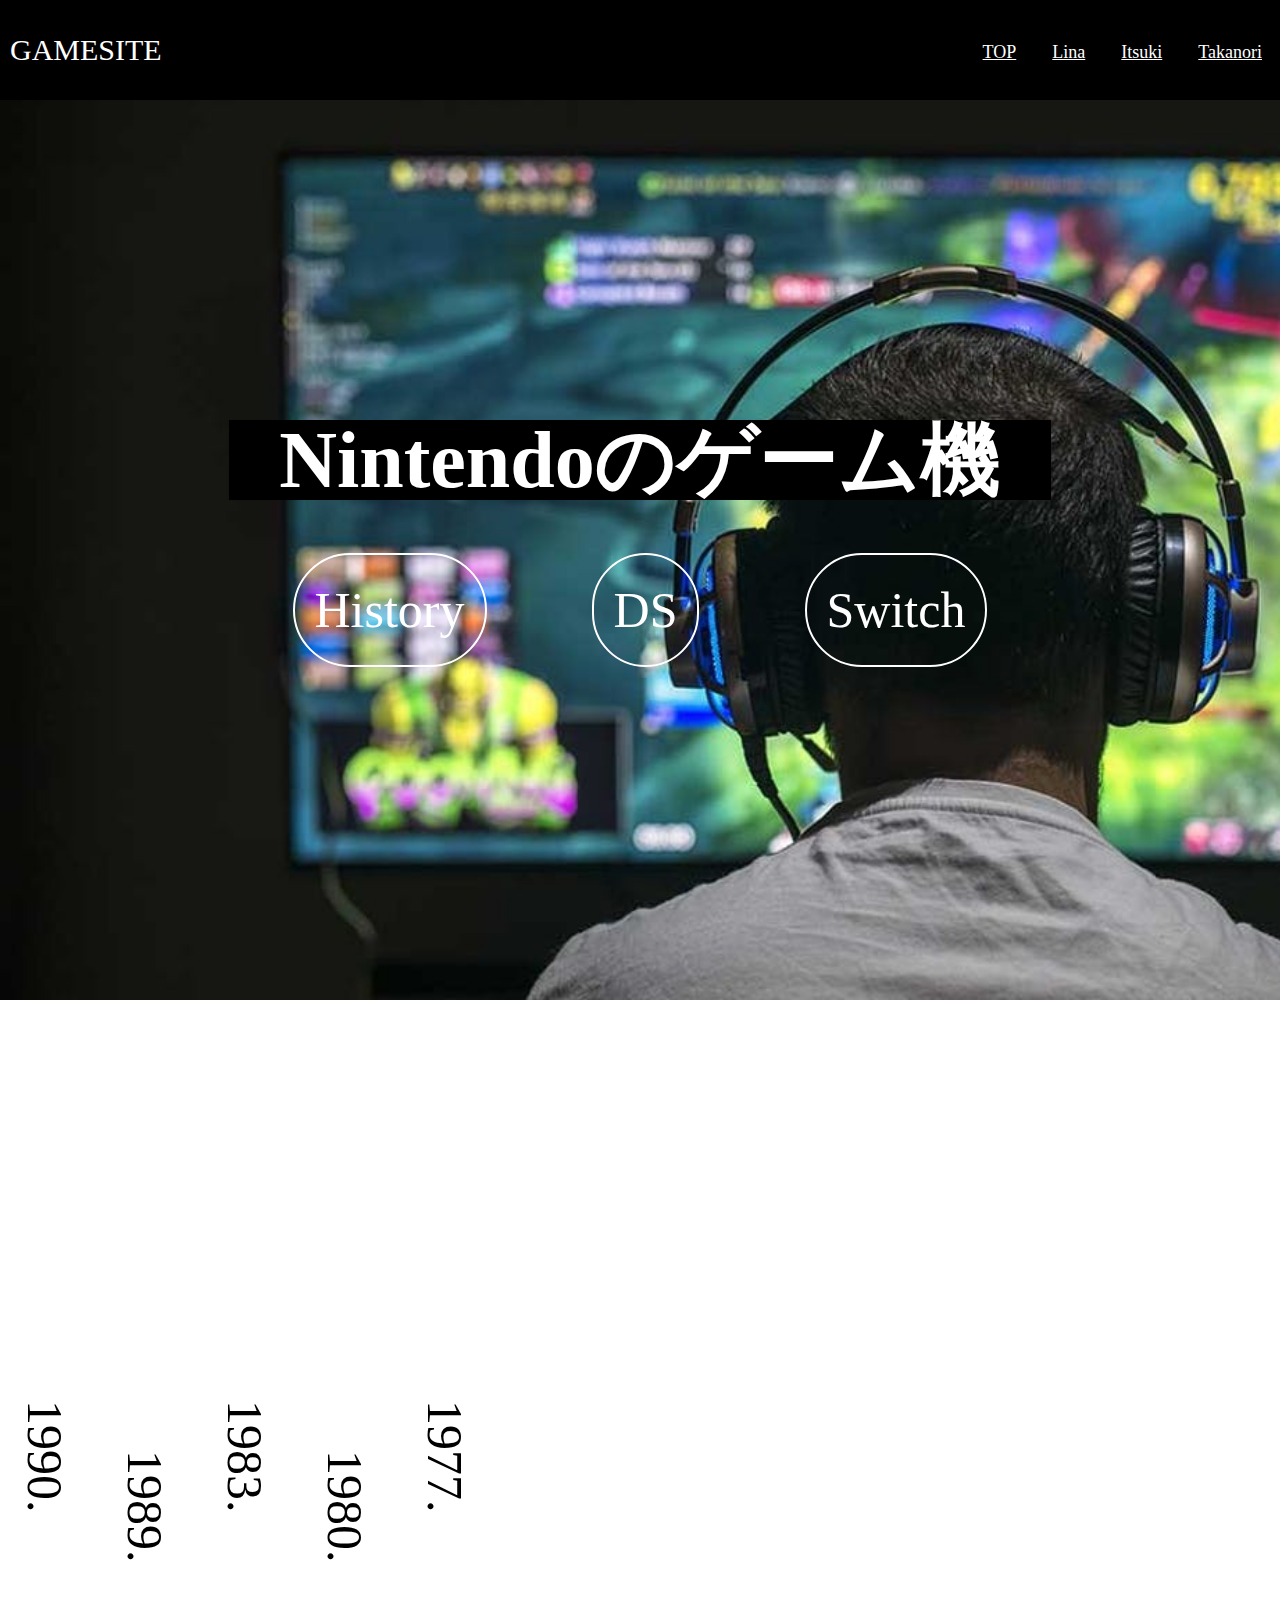
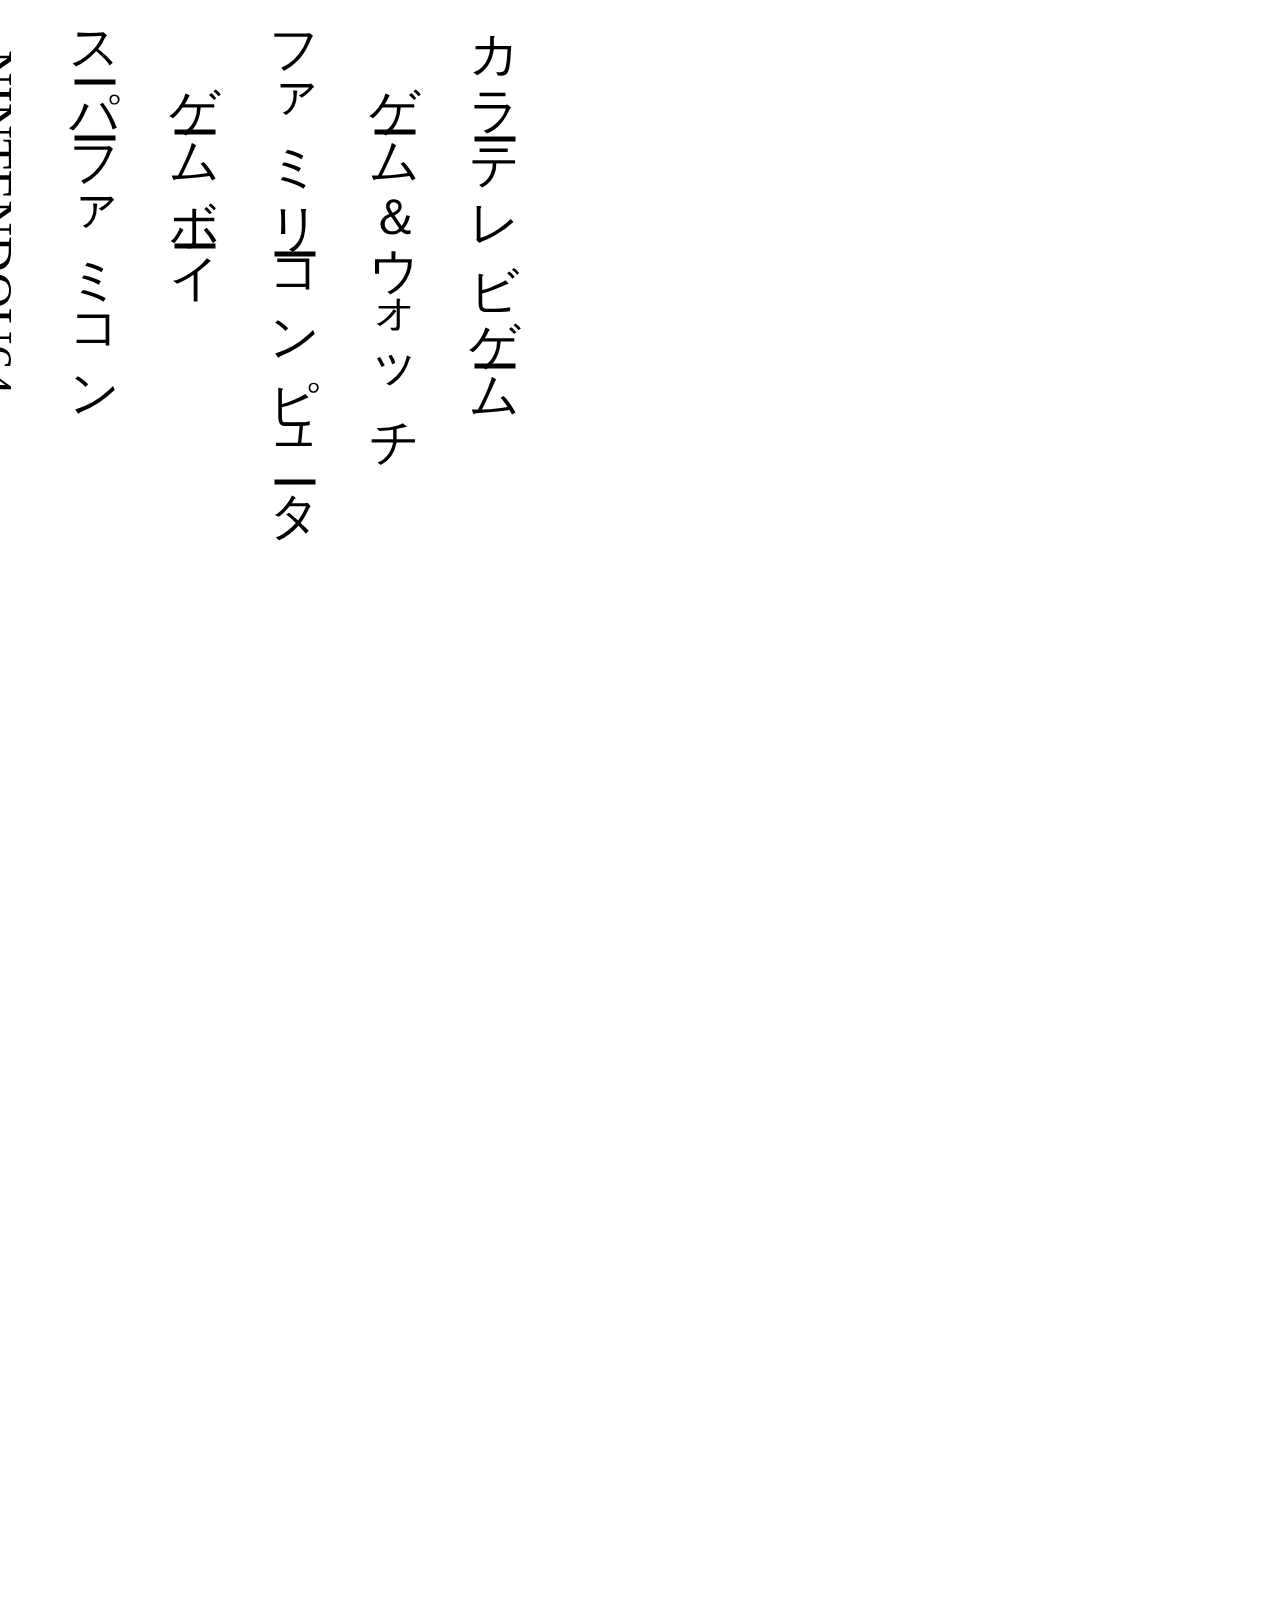
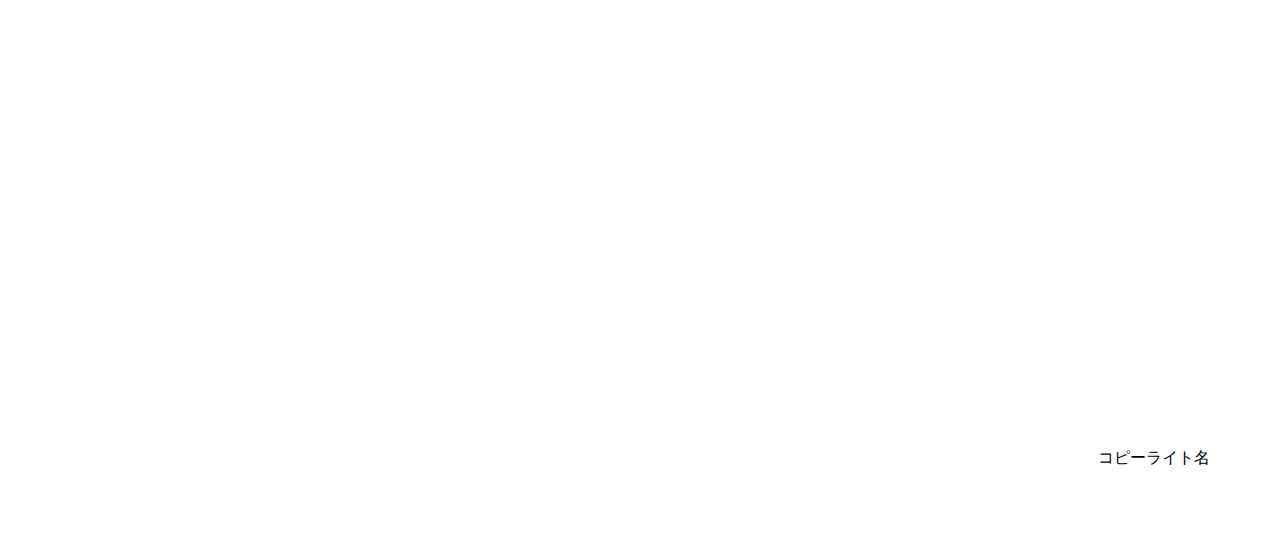
==== index.itsuki2.html @ e834c68c "作業を保存" ====
<!DOCTYPE html>
<html lang="en">
<head>
    <meta charset="UTF-8">
    <meta name="viewport" content="width=device-width, initial-scale=1.0">
    <meta http-equiv="X-UA-Compatible" content="ie=edge">
    <link rel="stylesheet" href="./assets.itsuki/css/reset.css">
    <link rel="stylesheet" href="./assets.itsuki/css/style2.css">
    <title>Document</title>
</head>
<body>
    <div class="container">
        <!-- ヘッダー -->
        <header>
          <!-- ｐ→サイト名 -->
          <p>GAMESITE</p>
          <!-- 名前 -->
          <div class="menu">
              <!-- ココからサンプルメニュー -->
              <div class="entirebody">
                <ul class="mainnav">
                    <li><a href="https://www.google.com/?hl=ja" class="active">TOP</a></li>
                    <li><a href="#">Lina</a></li>
                    <li><a href="#">Itsuki</a></li>
                    <li><a href="#" >Takanori</a></li>
                </ul>
              </div>    
              <!-- ここまでサンプルメニュー                       -->
              
          </div>
      </header>
        <!-- メイン -->
        <main>
            <div class='main1'>
                <div class='main1-div'>
                    <h1 class='main1-h1'>Nintendoのゲーム機</h1>
                    <div class='game-button'>
                      <a href='.main2'>History</a>
                      <a href='.main3'>DS</a>
                      <a href='.main4'>Switch</a>
                    </div>                        
                </div>
                <div class='opacity'></div>
            </div>
            <div class='main2'>
                <h1 class='historyEn'>History of Game Machines.</h1>
                <h1 class='historyJa'>ゲーム機の歴史。</h1>
                <div class='time'>
                    <p>1977.</p>
                    <p>1980.</p>
                    <p>1983.</p>
                    <p>1989.</p>
                    <p>1990.</p>
                    <p>1996.</p>
                    <p>1998.</p>
                    <p>2001.</p>
                    <p>2001.</p>
                    <p>2003.</p>
                    <p>2004.</p>
                    <p>2005.</p>
                    <p>2006.</p>
                    <p>2011.</p>
                    <p>2012.</p>
                    <p>2016.</p>
                    <p>2017.</p>
                </div>
                <div class="machine">
                    <p>カラーテレビゲーム</p>
                    <p>ゲーム＆ウォッチ</p>
                    <p>ファミリーコンピュータ</p>
                    <p class='gameBoy'>ゲームボーイ</p>
                    <p>スーパーファミコン</p>
                    <p>NINTENDOU64</p>
                    <p>ゲームボーイカラー</p>
                    <p>ゲームボーイアドバンス</p>
                    <p>ニンテンドーゲームキューブ</p>
                    <p>ゲームボーイアドバンスSP</p>
                    <p>ニンテンドーDS</p>
                    <p>ゲームボーイミクロ</p>
                    <p>wii</p>
                    <p>ニンテンドー３DS</p>
                    <p>wii U</p>
                    <p>ニンテンドー２DS</p>
                    <p>Nintendo Switch</p>
                </div>
               
            </div>
            <div class='main3'>
                <h1 class="main3h1">DS Series</h1>
                <img class="ds" src="./assets.itsuki/img/ds.jpg" alt="">

                <p class="main3p">画面を2つ持つことや、タッチスクリーン・マイクによる音声認識などの操作方法（ユーザインタフェース）、すれちがい通信といった通信機能を持っており、それらを利用した「Touch! Generations」という一連のシリーズを発売した。
                            2004年までのテレビゲーム（コンシューマーゲーム）業界では、特に映像表現に関わるハードウェア技術の発達に伴って全体的にゲームが画一的、マンネリ化状態に陥っており、ゲーム人口も減少傾向（ゲーム離れ）にあったため、それを打開することが課題になっていた。また、マスコミなどで非行、引きこもり、ゲーム脳などゲーマーやテレビゲームのネガティブ・キャンペーンも行われていた。
                            ニンテンドーDSは斬新な方法で新たな層の獲得にも成功した。任天堂が進めた「ゲーム人口の拡大」によって、教育や教材への活用や、Wiiの誕生にも影響を与えた。</p>
            </div>
            <div class='main4'>
                <h1 class="main4h1">Nintendo<br>Switch</h1>
                <img class="switch" src="./assets.itsuki/img/swich.jpg" alt="">

                <p class='main4p'>日本でのキャッチコピーは「カタチを変えてどこへでも」、「いつでも、どこでも、誰とでも」。据置・携帯用で遊べるゲーム機として設計され、本体部には画面・バッテリーを装備しており、後述する「Joy-Con（ジョイコン）」と併せて持ち出すことで携帯機としても利用できる。「Nintendo Switchドック（ニンテンドースイッチドック）」と呼ばれる機器に本体を接続することでテレビと共に据え置き機としても遊ぶ事ができ、本体に内蔵したバッテリーへの充電機能・モニターへの接続端子・ドック接続時の電源供給機能を備えている。</p>
            </div>
          </main>
<!-- フッター -->
        <footer>
            <p>コピーライト名</p>
        </footer>
    </div>


    <script src="https://ajax.googleapis.com/ajax/libs/jquery/3.4.1/jquery.min.js"></script>
    <script src="./assetslina/js/jquery.mnmenu.js"></script>
    <script src="./assets.itsuki/js/app3.js"></script>      
</body>
</html>
---- assets.itsuki/css/style2.css ----
body {
    font-family: "YuGothic","Yu Gothic","Meiryo","ヒラギノ角ゴ","sans-serif";
}

/* メニュー始まり */

header {
    background-color: black;
    height:100px;
    display: flex;
    justify-content: space-between;
    align-items: center;
 }
 
 
 
 header p {
     color:white;
     font-size:30px;
     margin-left:10px;
 }
 
 main {
     /* display: flex;
     flex-direction: column;
     justify-content: space-around; */
 
 }
 
 .menu {
     display: flex;
     align-items: center;
     margin: 20px 20px;
     margin: 10px 0;
 
 }
 
 .menu a {
     margin: 0 5px;
 }
 
 
 
 main {
     height:auto;
 }
 
 footer {
     height:100px;
 }
 
 
 
 .entirebody{
     margin: 0 auto;
     /* width: 960px; */
     padding: 50px 0;
     
 }
 
 ul.mainnav {
     float: left;
     position: relative;
     /* width: 100%; */
     /* margin-left: 560px; */
 }
 ul.mainnav li {
     float: left;
     font-family: 'HelveticaWorld-Regular';
     font-size: 14px;
     margin: 0 13px;
 }
 ul.mainnav li a {
     color: #ffffff;
     float: left;
     font-family: 'HelveticaNeueLTCom-Lt';
     font-size: 18px;
     line-height: 50px;
     margin-top: 4px;
 }
 ul.mainnav li a:hover, 
 ul.mainnav li a.active {
     color: rgb(255, 255, 255);
 }
 ul.mainnav li a#magic-line {
     background: url("../img/mainnav_active.png") repeat-x scroll left top transparent;
     color: rgb(255, 255, 255);
     height: 50px;
     left: 0;
     list-style: none outside none;
     /* opacity: 0.4; */
     position: absolute;
     top: 0;
     z-index: 10;
 }
 
 footer {
    display: flex;
    justify-content: flex-end;
    margin-right: 70px;
}

 /* ここまでメニュー */

main {
    position: relative;
}

.main1 {
    color: white;
    height: 100vh;
    background-image: url('../img/gamer.jpeg');
    background-size: cover;
    background-repeat: no-repeat;
}

.main1-div {
    display: flex;
    justify-content: space-around;
    flex-direction: column;
    align-items: center;
    height: 80vh;
    position: relative;
    
}

.main1-h1 {
    
    padding-left: 50px;
    padding-right: 50px;
    font-size: 80px;
    background-color: black;
    animation: anime1 1s ease;
    position: absolute;
}

@keyframes anime1 {
    0% {
        left: 0%;
    }
    100% {
        left: 27.5%;
    }
}


.game-button {
    font-size: 50px;

    display: flex;
    justify-content: space-around;
    position: absolute;
    margin-top: 300px;
    width: 800px;
    animation: anime2 1s ease;
}

@keyframes anime2 {
    0% {
        right: 0%;
    }
    100% {
        right: 29%;
    }
}

.game-button a {
    text-decoration: none;
    color: white;
    border: 2px solid white;
    border-radius: 70px;
    line-height: 70px;
    padding: 20px;

}

.game-button a:hover {
    background-color: rgba(128, 128, 128, 0.548);

}

.main2 {
    height: 130vh;
    font-size: 50px;
    /* position: absolute; */
    /* left: -100%; */
    position: relative;
}

.main2 div {

    -webkit-writing-mode: vertical-rl;
      -ms-writing-mode: tb-rl;
          writing-mode: vertical-rl;

    display: flex;
    justify-content: space-around;
    flex-direction: column; 
    margin-top: 400px;
    margin-left: 50px;
    position: absolute;
    left: -100%;     
}

.machine {
    padding-top: 200px;
}

.main2 div p {
    padding-left: 50px
}

.main2 div p:nth-of-type(even) {
    padding-top: 50px;
}

.main2 h1 {
    margin: 100px;
    font-size: 100px;
    display: none;
}

.main22 {
    /* height: 130vh; */
}

.main3 {
    height: 50vh;
    position: relative;
    padding: 200px;
}

.main3 h1 {
    margin-left: 100px;
    font-size: 200px;
    position: absolute;
    left: -100%;
    margin: 0 auto;
}

.main3 img {
    float: left;
    margin-top: 350px;
    margin-left: 200px;
    width: 400px;
    display:none;
}

.main3 p {
    margin-left: 900px;
    font-size: 150%;
    display: none;
    width: 600px;
    text-align: center;
    line-height: 40px;
    /* position: absolute; */
    /* right: -100%; */
}

.main4 {
    height: 70vh;
    position: relative;
}

.main4 h1 {
    font-size: 200px;
    position: absolute;
    right: -100%;
    margin-right: 100px;
}

.main4 img {
    float: right;
    margin-top: 500px;
    margin-right: 400px;
    width: 400px;
    display:none;

}

.main4 p {
    font-size: 150%;
    width: 600px;
    text-align: center;
    line-height: 40px;
    position: absolute;
    left: 150px;
    top: 200px;
    display:none;

}
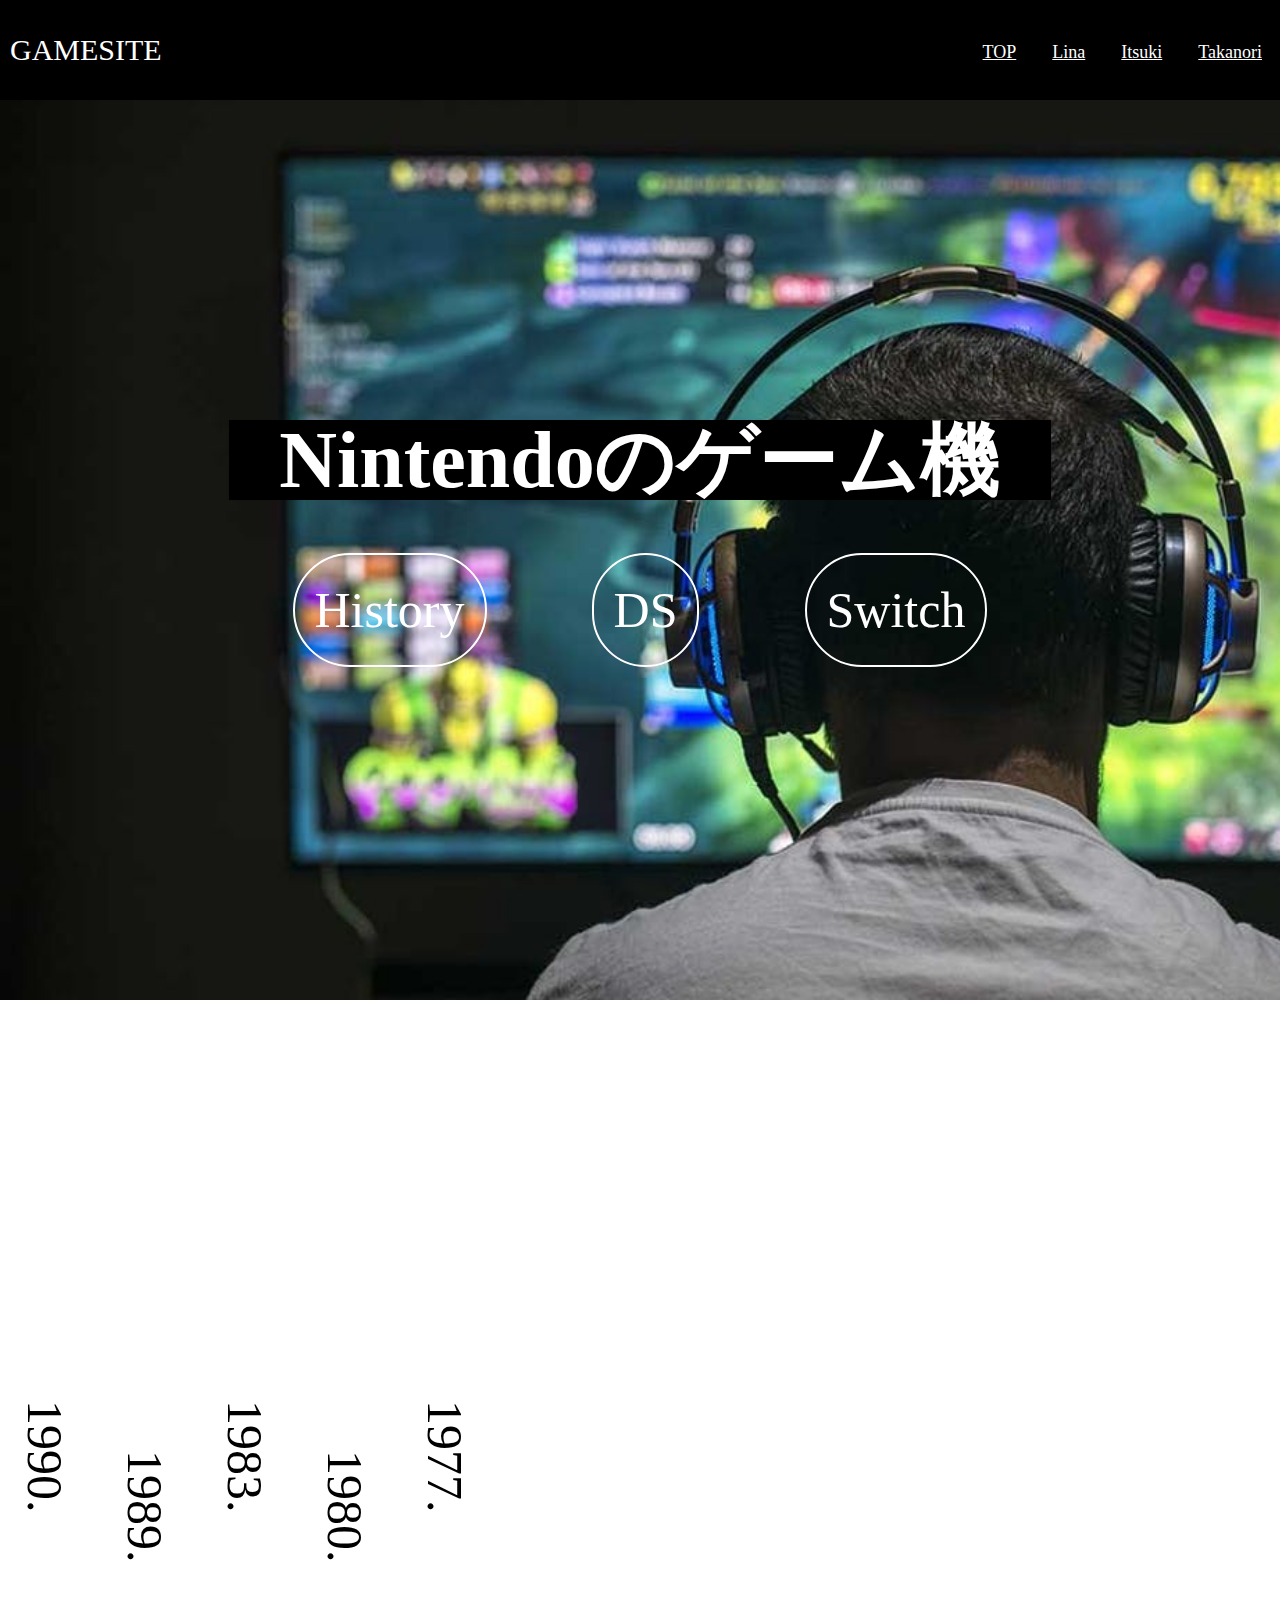
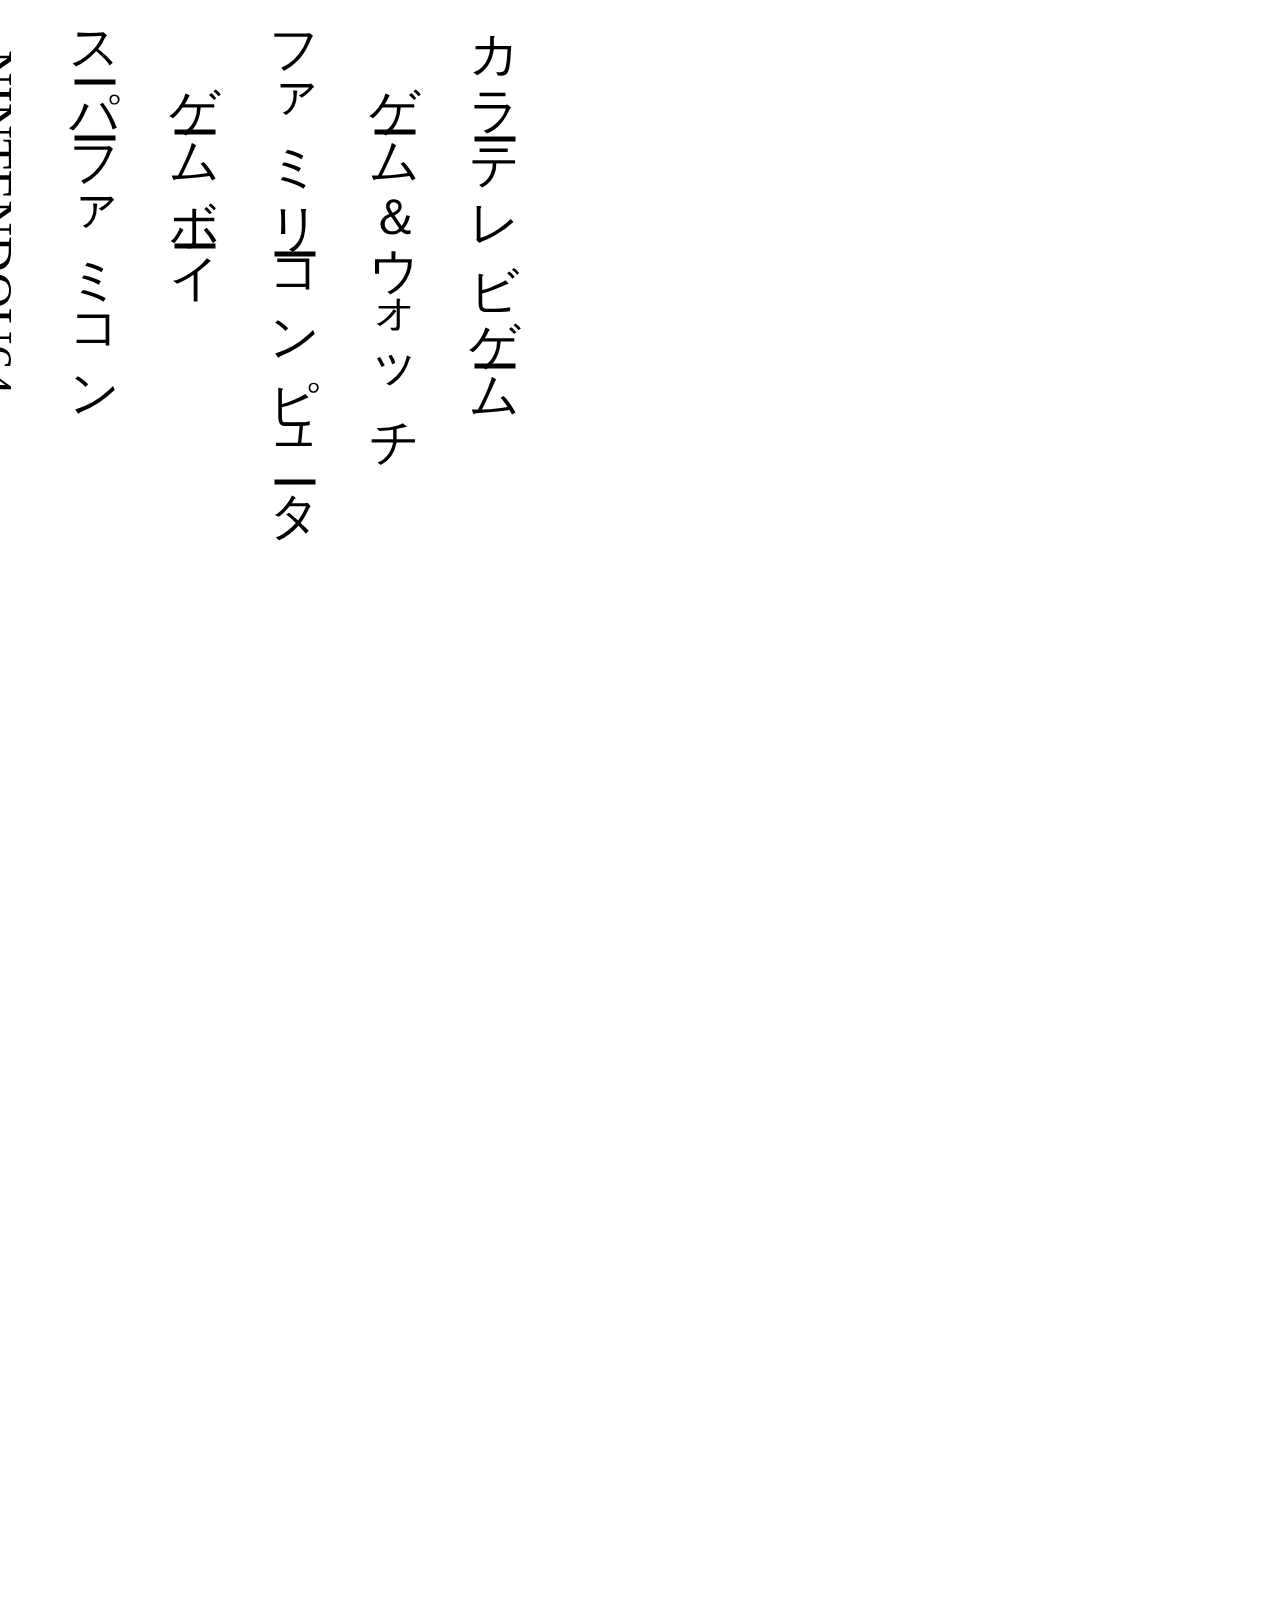
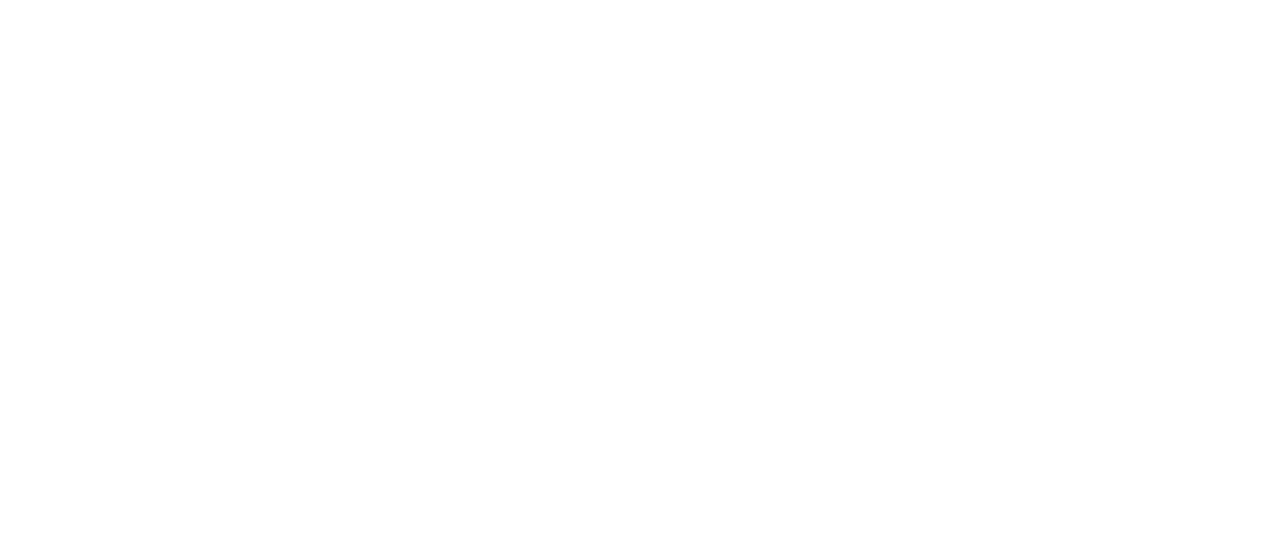
==== commit c9689a23: "コミット" ====
--- a/index.itsuki2.html
+++ b/index.itsuki2.html
@@ -20,9 +20,9 @@
               <div class="entirebody">
                 <ul class="mainnav">
                     <li><a href="https://www.google.com/?hl=ja" class="active">TOP</a></li>
-                    <li><a href="#">Lina</a></li>
-                    <li><a href="#">Itsuki</a></li>
-                    <li><a href="#" >Takanori</a></li>
+                    <li><a href="indexlina.html">Lina</a></li>
+                    <li><a href="index.itsuki2.html">Itsuki</a></li>
+                    <li><a href="indexnori.html" >Takanori</a></li>
                 </ul>
               </div>    
               <!-- ここまでサンプルメニュー                       -->
@@ -35,14 +35,14 @@
                 <div class='main1-div'>
                     <h1 class='main1-h1'>Nintendoのゲーム機</h1>
                     <div class='game-button'>
-                      <a href='.main2'>History</a>
-                      <a href='.main3'>DS</a>
-                      <a href='.main4'>Switch</a>
+                      <a href='#main2'>History</a>
+                      <a href='#main3'>DS</a>
+                      <a href='#main4'>Switch</a>
                     </div>                        
                 </div>
                 <div class='opacity'></div>
             </div>
-            <div class='main2'>
+            <div class='main2' id='main2'>
                 <h1 class='historyEn'>History of Game Machines.</h1>
                 <h1 class='historyJa'>ゲーム機の歴史。</h1>
                 <div class='time'>
@@ -85,7 +85,7 @@
                 </div>
                
             </div>
-            <div class='main3'>
+            <div class='main3' id='main3'>
                 <h1 class="main3h1">DS Series</h1>
                 <img class="ds" src="./assets.itsuki/img/ds.jpg" alt="">
 
@@ -93,7 +93,7 @@
                             2004年までのテレビゲーム（コンシューマーゲーム）業界では、特に映像表現に関わるハードウェア技術の発達に伴って全体的にゲームが画一的、マンネリ化状態に陥っており、ゲーム人口も減少傾向（ゲーム離れ）にあったため、それを打開することが課題になっていた。また、マスコミなどで非行、引きこもり、ゲーム脳などゲーマーやテレビゲームのネガティブ・キャンペーンも行われていた。
                             ニンテンドーDSは斬新な方法で新たな層の獲得にも成功した。任天堂が進めた「ゲーム人口の拡大」によって、教育や教材への活用や、Wiiの誕生にも影響を与えた。</p>
             </div>
-            <div class='main4'>
+            <div class='main4' id='main4'>
                 <h1 class="main4h1">Nintendo<br>Switch</h1>
                 <img class="switch" src="./assets.itsuki/img/swich.jpg" alt="">
 
@@ -102,7 +102,7 @@
           </main>
 <!-- フッター -->
         <footer>
-            <p>コピーライト名</p>
+            <p></p>
         </footer>
     </div>
 
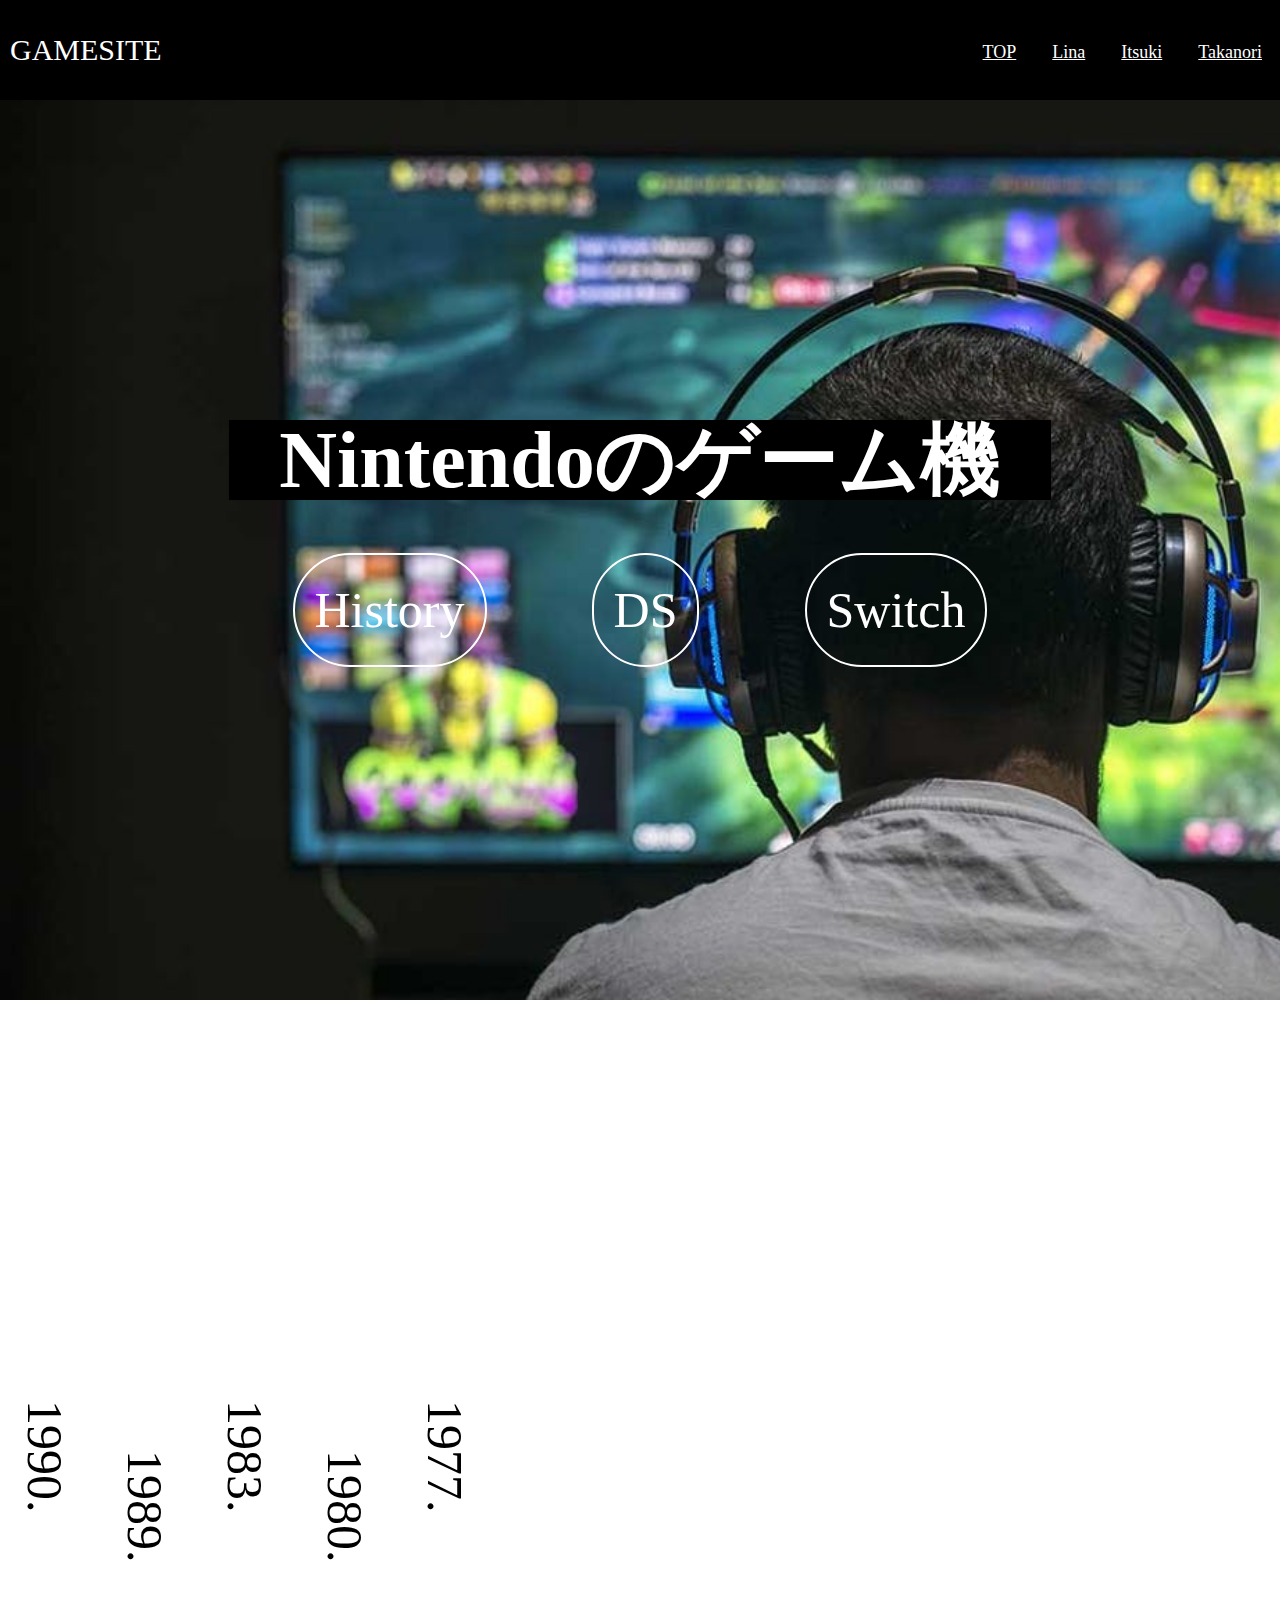
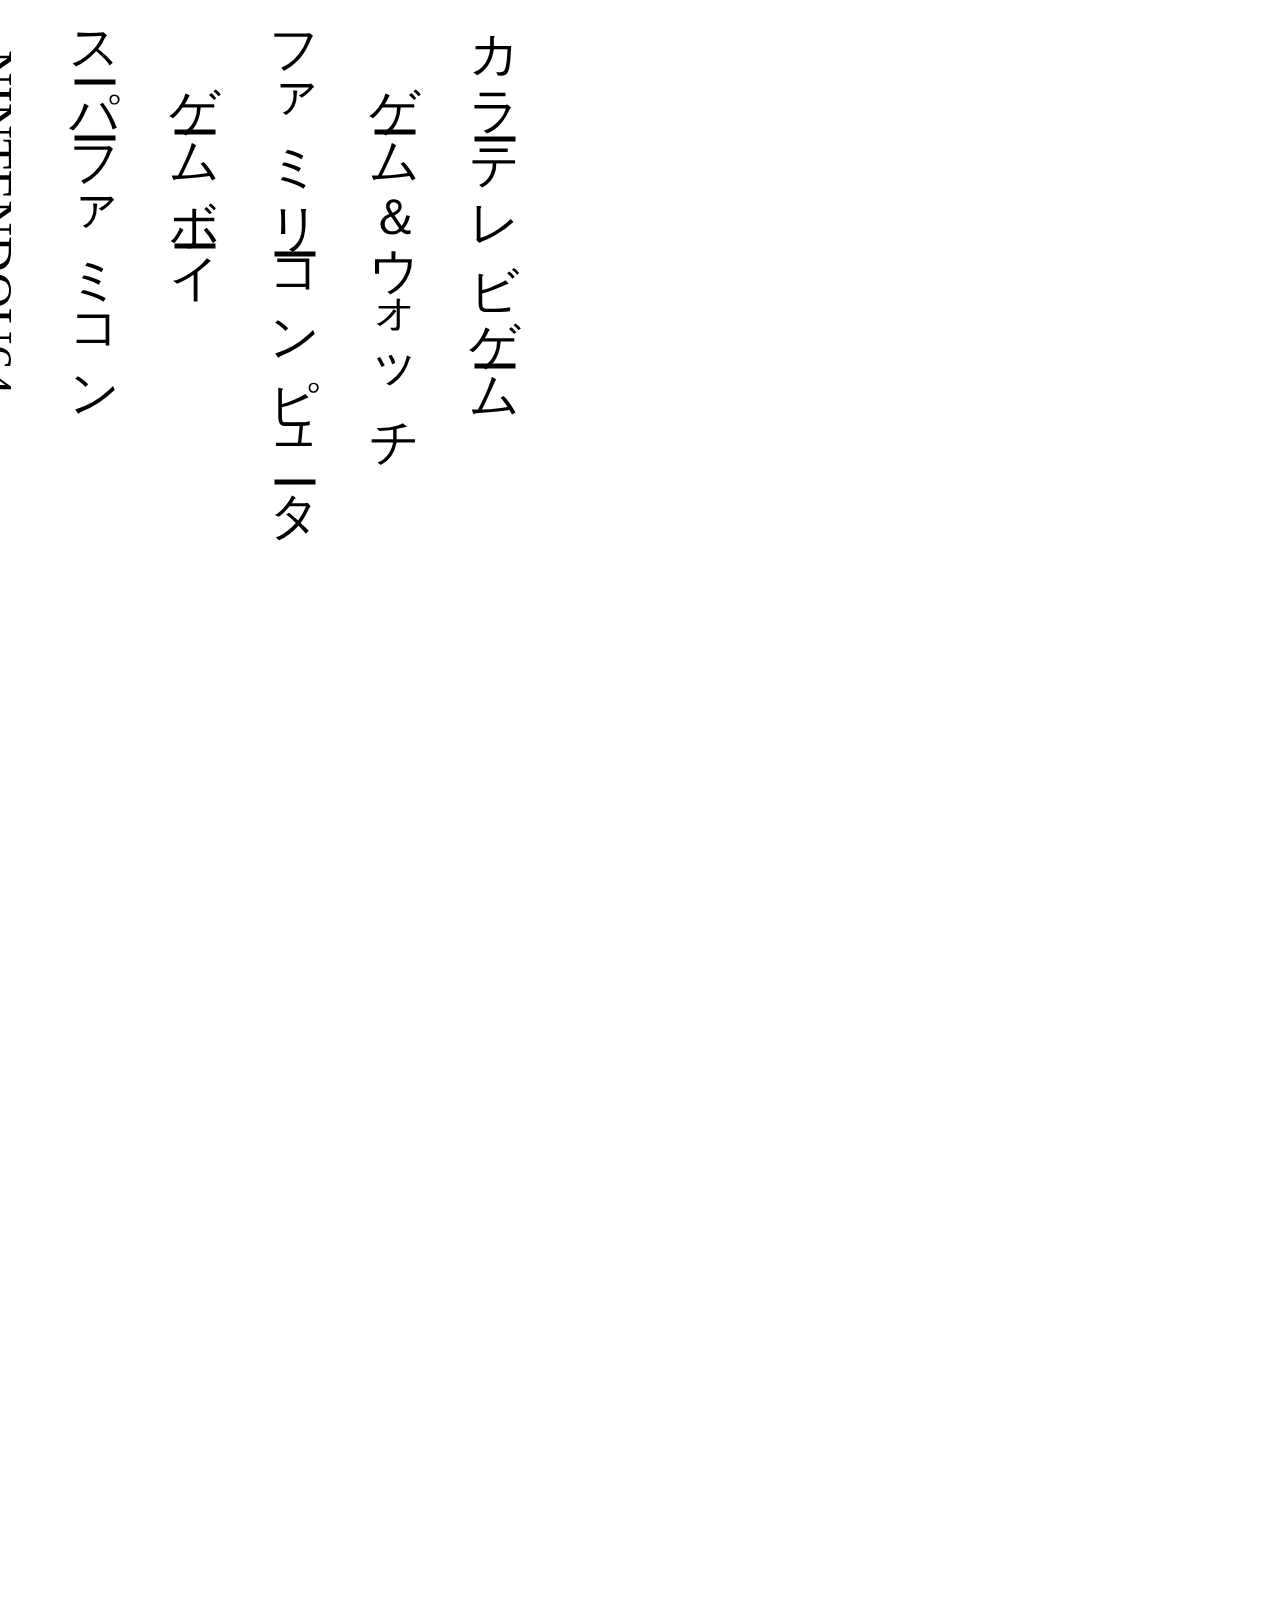
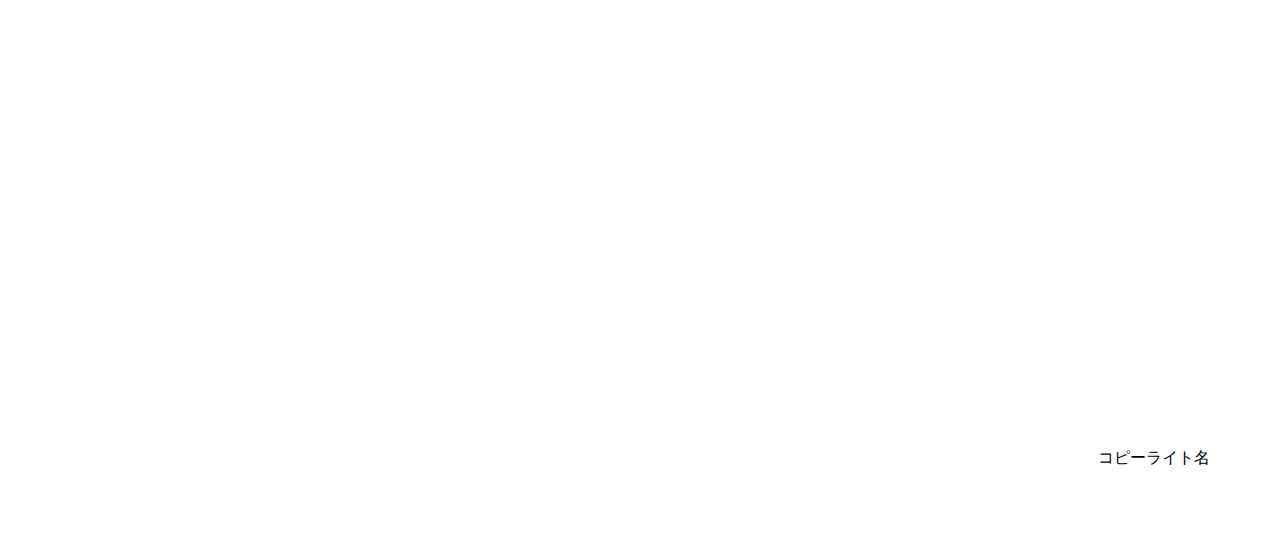
==== commit e90b25c9: "Merge branch 'master' into takanori2" ====
--- a/index.itsuki2.html
+++ b/index.itsuki2.html
@@ -102,7 +102,7 @@
           </main>
 <!-- フッター -->
         <footer>
-            <p></p>
+            <p>コピーライト名</p>
         </footer>
     </div>
 
